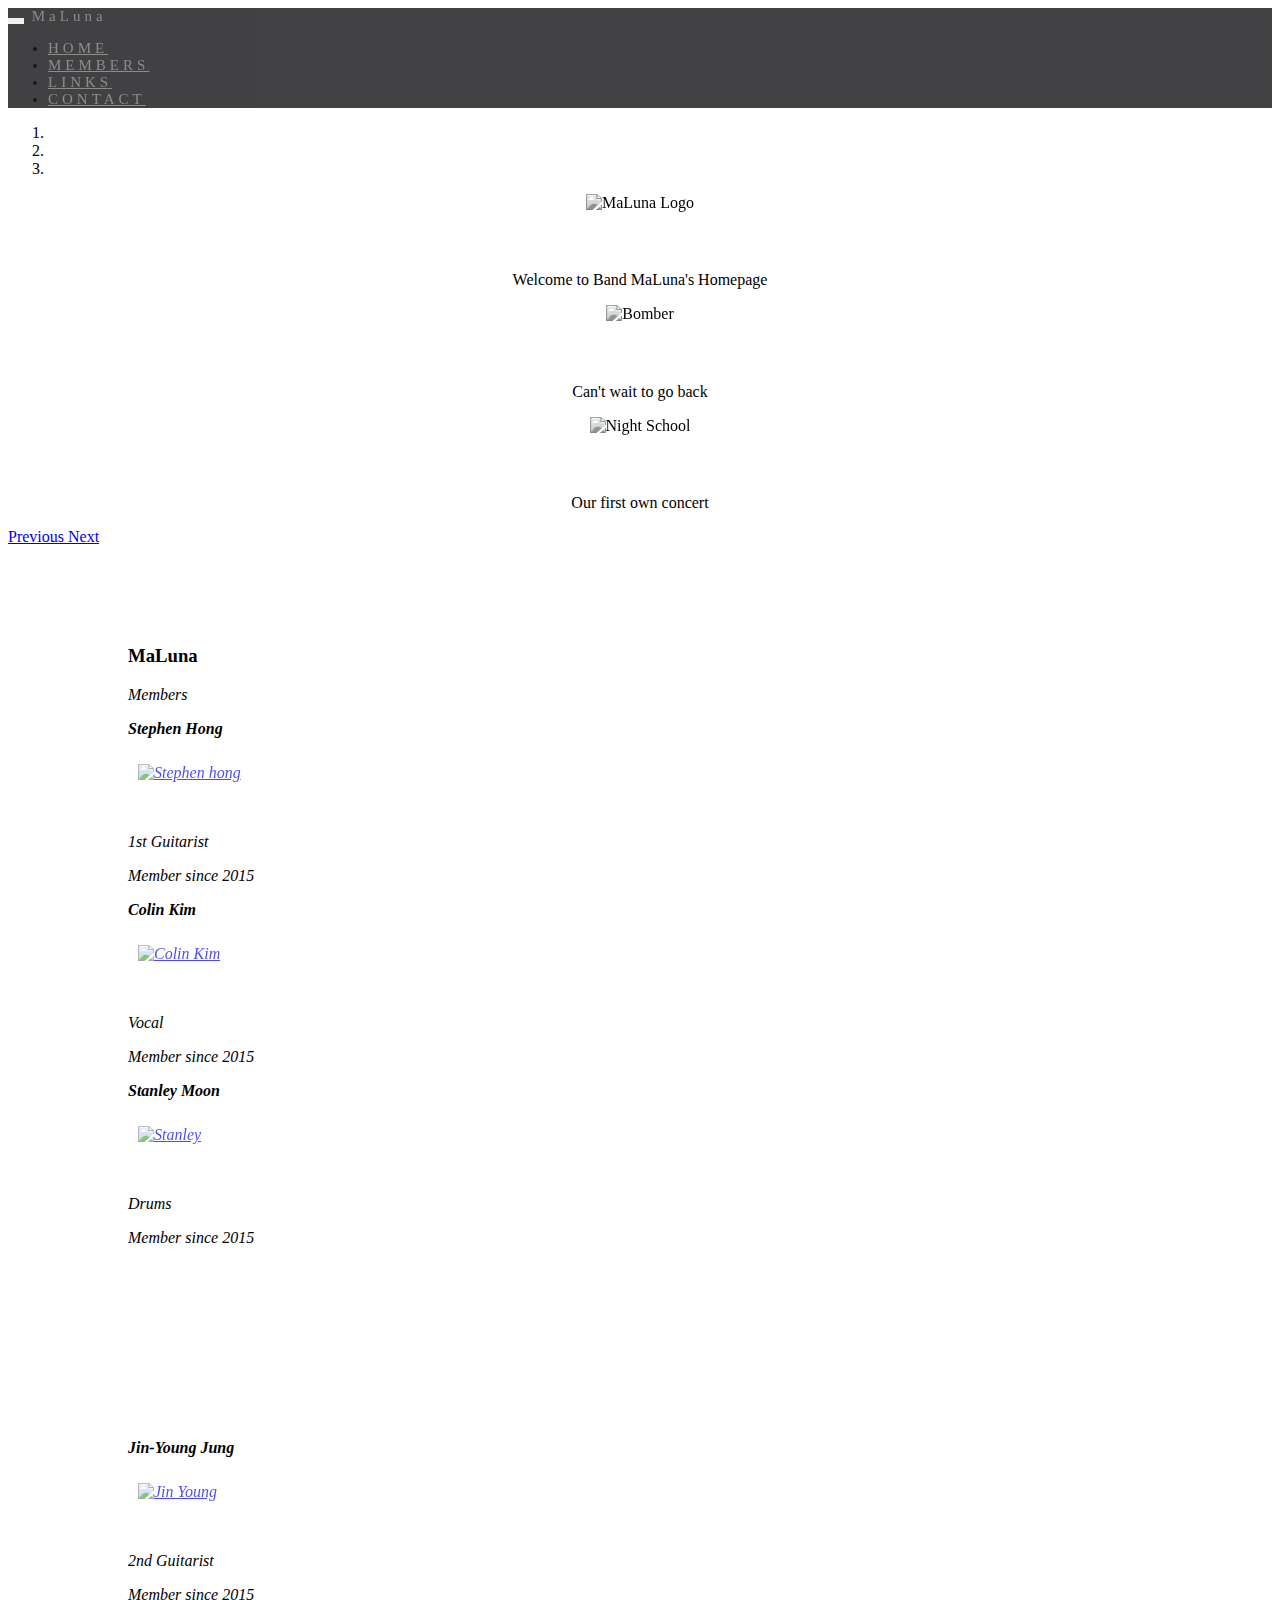
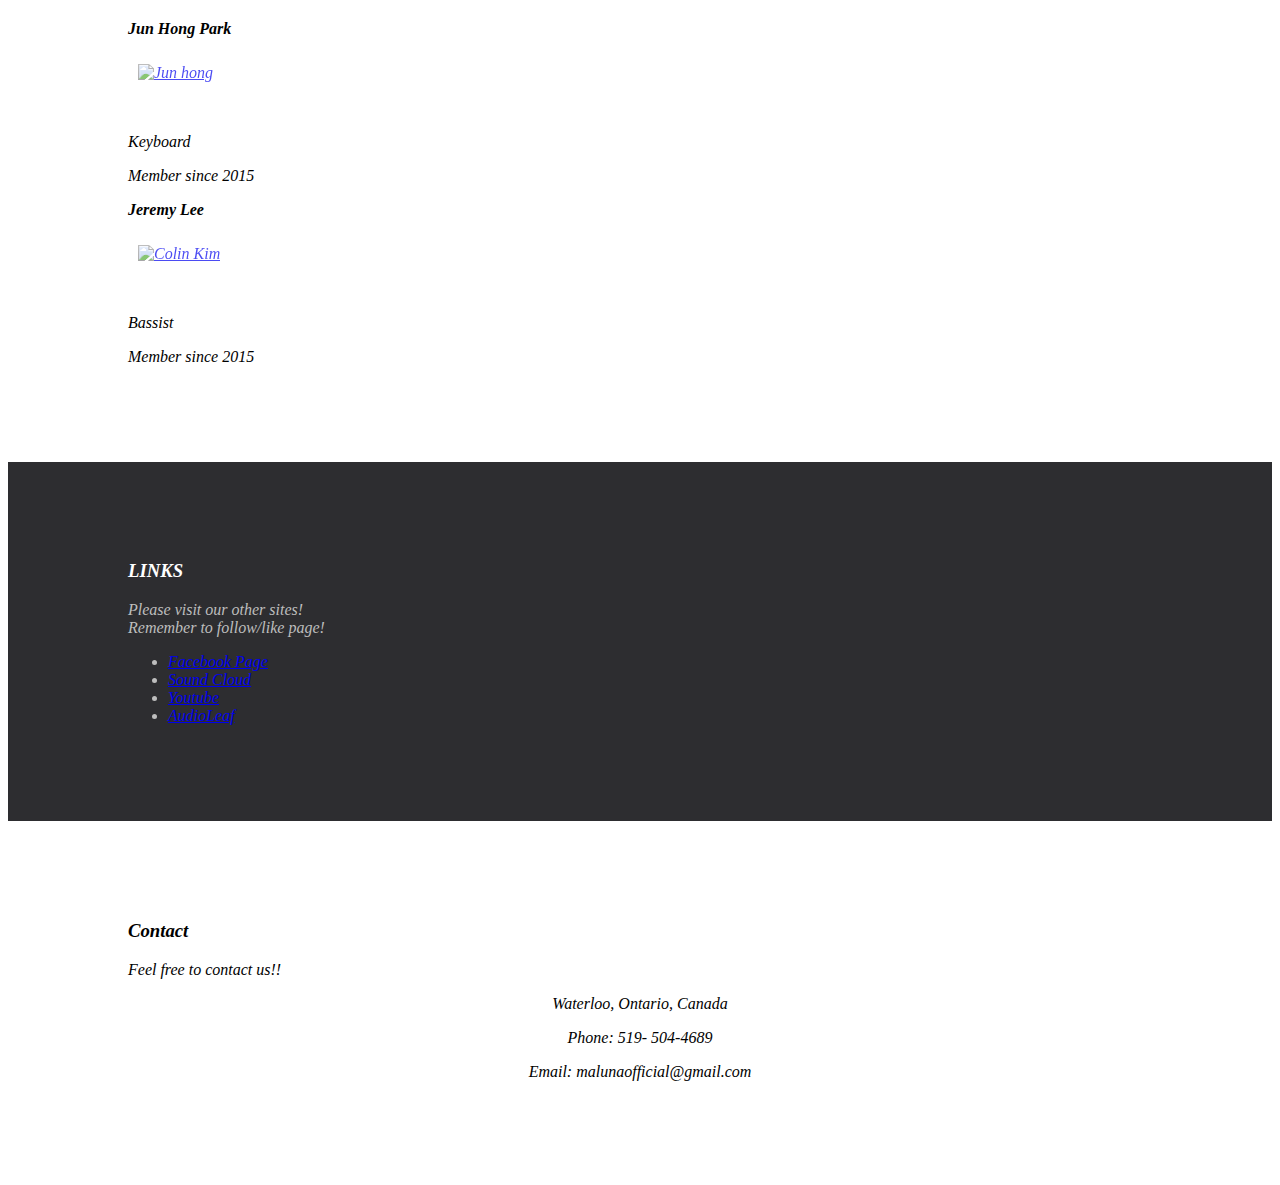
==== index.html @ 720f4a96 "js functionality" ====
<!DOCTYPE html>
<html lang="en">
<head>

  <title>MaLuna Official site</title>
  <meta charset="utf-8">
  <meta name="viewport" content="width=device-width, initial-scale=1">

  <meta property="og:url" content="http://www.malunabandofficial.com/" />
  <meta property="og:image" content="http://www.malunabandofficial.com/images/OFFICIALLOGO.jpeg" />
<meta property="og:title" content="MaLuna Band Official page" />
<meta property="og:description" content="Maluna's page" />


  <link rel="stylesheet" href="css/bootstrap.min.css">
  <script src="https://ajax.googleapis.com/ajax/libs/jquery/1.12.0/jquery.min.js"></script>
  <script src="https://maxcdn.bootstrapcdn.com/bootstrap/3.3.6/js/bootstrap.min.js"></script>
  <link rel="image_src" href="../images/OFFICIALLOGO.jpeg" />
   <style>

  .container {
      padding: 80px 120px;
  }
  .person {
      border: 10px solid transparent;
      margin-bottom: 25px;
      width: 80%;
      height: 80%;
      opacity: 0.7;
  }
  .person:hover {
      border-color: black;
  }

  .carousel-inner > .item > img{
  	-webkit-filter: grayscale(70%);
       filter:grayscale(90%);

       height:600px;
     }

  .carousel-caption h3 {
      color: #fff !important;
  }
  @media (max-width: 600px) {
    .carousel-caption {
      display: none; /* Hide the carousel text when the screen is less than 600 pixels wide */
    }
  }

  .bg-1 {
      background: #2d2d30;
      color: #bdbdbd;
  }
  .bg-1 h3 {color: #fff;}
  .bg-1 p {font-style: italic;}

.navbar {
    margin-bottom: 0;
    background-color: #2d2d30;
    border: 0;
    font-size: 15px !important;
    letter-spacing: 4px;
    opacity:0.9;
}

/* Add a gray color to all navbar links */
.navbar li a, .navbar .navbar-brand {
    color: gray !important;
}

/* On hover, the links will turn white */
.navbar-nav li a:hover {
    color: #fff !important;
}

/* The active link */
.navbar-nav li.active a {
    color: #fff !important;
    background-color:#29292c !important;
}

/* Remove border color from the collapsible button */
.navbar-default .navbar-toggle {
    border-color: transparent;
}

/* Dropdown */
.open .dropdown-toggle {
    color: #fff ;
    background-color: #555 !important;
}

/* Dropdown links */
.dropdown-menu li a {
    color: #000 !important;
}

/* On hover, the dropdown links will turn red */
.dropdown-menu li a:hover {
    background-color: red !important;
}

.item{
  text-align: center;
}

img.no-resize {
  min-height: 100px;
  min-width: 100px;
}
.rotate90 {
    -webkit-transform: rotate(90deg);
    -moz-transform: rotate(90deg);
    -o-transform: rotate(90deg);
    -ms-transform: rotate(90deg);
    transform: rotate(90deg);
}

.images{
    display:inline-block;
    width:100px;
    height:133px;
    overflow:hidden;
    vertical-align:top
}

  </style>

</head>
<body id="myPage" data-spy="scroll" data-target=".navbar" data-offset="50">
<nav class="navbar navbar-default navbar-fixed-top">
	<div class="container-fluid">
		<div class="navbar-header">

      <!--Collapsing navbar when screen gets smaller-->
			<button type="button" class="navbar-toggle" data-toggle="collapse" data-target="#myNavbar">
				<span class="icon-bar"></span>
				<span class="icon-bar"></span>
				<span class="icon-bar"></span>
			</button>
			<a class="navbar-brand" href"#">MaLuna</a>
		</div>


<!-- NAV BAR-->
		<div class="collapse navbar-collapse" id="myNavbar">
			<ul class="nav navbar-nav navbar-right">
				 <li><a href="#myCarousel">HOME</a></li>
        		<li><a href="#band">MEMBERS</a></li>
        		<li><a href="#link">LINKS</a></li>
        		<li><a href="#contact">CONTACT</a></li>
      		</ul>
		</div>
	</div>
</nav>





<div id="myCarousel" class="carousel slide" data-ride="carousel">
  <!-- Indicators -->
  <ol class="carousel-indicators">
    <li data-target="#myCarousel" data-slide-to="0" class="active"></li>
    <li data-target="#myCarousel" data-slide-to="1"></li>
    <li data-target="#myCarousel" data-slide-to="2"></li>
  </ol>

  <!-- Wrapper for slides -->
  <div class="carousel-inner" role="listbox">
    <div class="item active">
      <img class="center-block img-responsive" src="images/OFFICIALLOGO.jpeg" alt="MaLuna Logo">
      <div class="carousel-caption">
        <h3>MaLuna</h3>
        <p>Welcome to Band MaLuna's Homepage</p>
      </div>
    </div>

    <div class="item">
      <img class="center-block img-responsive"src="images/bomber.jpg" alt="Bomber">
      <div class="carousel-caption">
        <h3>Open Mic At Bomber</h3>
        <p>Can't wait to go back</p>
      </div>
    </div>

    <div class="item">
      <img class="center-block img-responsive" src="images/Night1.jpeg" alt="Night School">
      <div class="carousel-caption">
        <h3>Night School</h3>
        <p>Our first own concert</p>
      </div>
    </div>
  </div>

  <!-- Left and right controls -->
  <a class="left carousel-control" href="#myCarousel" role="button" data-slide="prev">
    <span class="glyphicon glyphicon-chevron-left" aria-hidden="true"></span>
    <span class="sr-only">Previous</span>
  </a>
  <a class="right carousel-control" href="#myCarousel" role="button" data-slide="next">
    <span class="glyphicon glyphicon-chevron-right" aria-hidden="true"></span>
    <span class="sr-only">Next</span>
  </a>
</div>



<div id="band" class="container text-center">
  <h3>MaLuna</h3>
  <p><em>Members<em></p>

  <div class="row">
  	<div class="col-sm-4">
  		<p class="text-center"><strong>Stephen Hong </strong></p>
  		<a href="#demo" data-toggle="collapse">
  			<img class="img-responsive img-circle person center-block" src="../images/sanghyun.jpg"  alt="Stephen hong">
  		</a>
  		<div id="demo" class="collapse">
  			<p> 1st Guitarist</p>
  			<p> Member since 2015 </p>
  		</div>
 	</div>

  	<div class="col-sm-4">
  		<p class="text-center"><strong>Colin Kim </strong></p>
  		<a href="#demo2" data-toggle="collapse">
  			<img class="img-responsive img-circle person center-block" src="../images/h1.JPG" alt="Colin Kim">
  		</a>
  		<div id="demo2" class="collapse">
        <p> Vocal </p>
        <p> Member since 2015 </p>

  		</div>
 	</div>

  <div class="col-sm-4">
      <p class="text-center"><strong>Stanley Moon</strong></p>
      <a href="#demo3" data-toggle="collapse">
        <img class="img-responsive img-circle person center-block" src="../images/stanley.jpg" alt="Stanley">
      </a>
      <div id="demo3" class="collapse">
        <p> Drums </p>
        <p> Member since 2015 </p>
      </div>
  </div>
	</div>
</div>



<div class="container text-center">

  <div class="col-sm-4">
      <p class="text-center"><strong>Jin-Young Jung </strong></p>
      <a href="#demo4" data-toggle="collapse">
        <img class="img-responsive img-circle person center-block" src="../images/jyj1.jpg"  alt="Jin Young">
      </a>
      <div id="demo4" class="collapse">
        <p> 2nd Guitarist</p>
        <p> Member since 2015 </p>
      </div>
  </div>
  <div class="col-sm-4">
      <p class="text-center"><strong>Jun Hong Park </strong></p>
      <a href="#demo5" data-toggle="collapse">

        <img class="img-responsive img-circle person center-block" src="../images/junhong1.jpg" style="width:100% height:auto" alt="Jun hong">

      </a>
      <div id="demo5" class="collapse">
        <p> Keyboard</p>
        <p> Member since 2015 </p>
      </div>
  </div>

  <div class="col-sm-4">
      <p class="text-center"><strong>Jeremy Lee </strong></p>
      <a href="#demo6" data-toggle="collapse">

        <img class="img-responsive person img-circle center-block " src="../images/Jeremy.jpg" style="width:100% height:auto" alt="Colin Kim">

      </a>
      <div id="demo6" class="collapse">
        <p> Bassist</p>
        <p> Member since 2015 </p>
      </div>
  </div>

</div>




<!-- Container for links -->
<div class="bg-1">
  <div id= "link" class="container">
    <h3 class="text-center">LINKS</h3>
    <p class="text-center">Please visit our other sites!<br> Remember to follow/like page!</p>
    <ul class="list-group">
      <li class="list-group-item list-group-item-info"><a target="_blank" href='https://www.facebook.com/officialbandMaLuna'/><span class="label label-primary"> Facebook Page </span></a> </li>
      <li class="list-group-item list-group-item-warning"><a target="_blank" href='https://soundcloud.com/maluna-official'><span class="label label-warning">  Sound Cloud </a></span> </li>
      <li class="list-group-item list-group-item-danger"><a target="_blank" href='https://www.youtube.com/channel/UCM0iCtYhwQt9hUHEIuEE7vA'><span class="label label-danger"> Youtube</span></a></li>
      <li class="list-group-item list-group-item-success"><a target="_blank" href='http://www.audioleaf.com/bandmaluna/'><span class="label label-success"> AudioLeaf</span></a></li>
    </ul>
  </div>
</div>





<div id="contact"class="container">
  <h3 class="text-center">Contact</h3>
  <p class="text-center"><em>Feel free to contact us!!</em></p>
  <div class="row test">

     <div class="item">
      <p><span class="glyphicon glyphicon-map-marker text-center"></span>Waterloo, Ontario, Canada</p>
      <p><span class="glyphicon glyphicon-phone text-center"></span>Phone: 519- 504-4689</p>
      <p><span class="glyphicon glyphicon-envelope text-center"></span>Email: malunaofficial@gmail.com</p>
    </div>

  </div>
</div>


<script>
$(document).ready(function(){
  // Initialize Tooltip
  $('[data-toggle="tooltip"]').tooltip();

  // Add smooth scrolling to all links in navbar + footer link
  $(".navbar a, footer a[href='#myPage']").on('click', function(event) {

    // Prevent default anchor click behavior
    event.preventDefault();

    // Store hash
    var hash = this.hash;

    // Using jQuery's animate() method to add smooth page scroll
    // The optional number (900) specifies the number of milliseconds it takes to scroll to the specified area
    $('html, body').animate
    (  {  scrollTop: $(hash).offset().top  }, 900, function(){

      // Add hash (#) to URL when done scrolling (default click behavior)
      window.location.hash = hash;
    });
  });
})
</script>


</body>
</html>
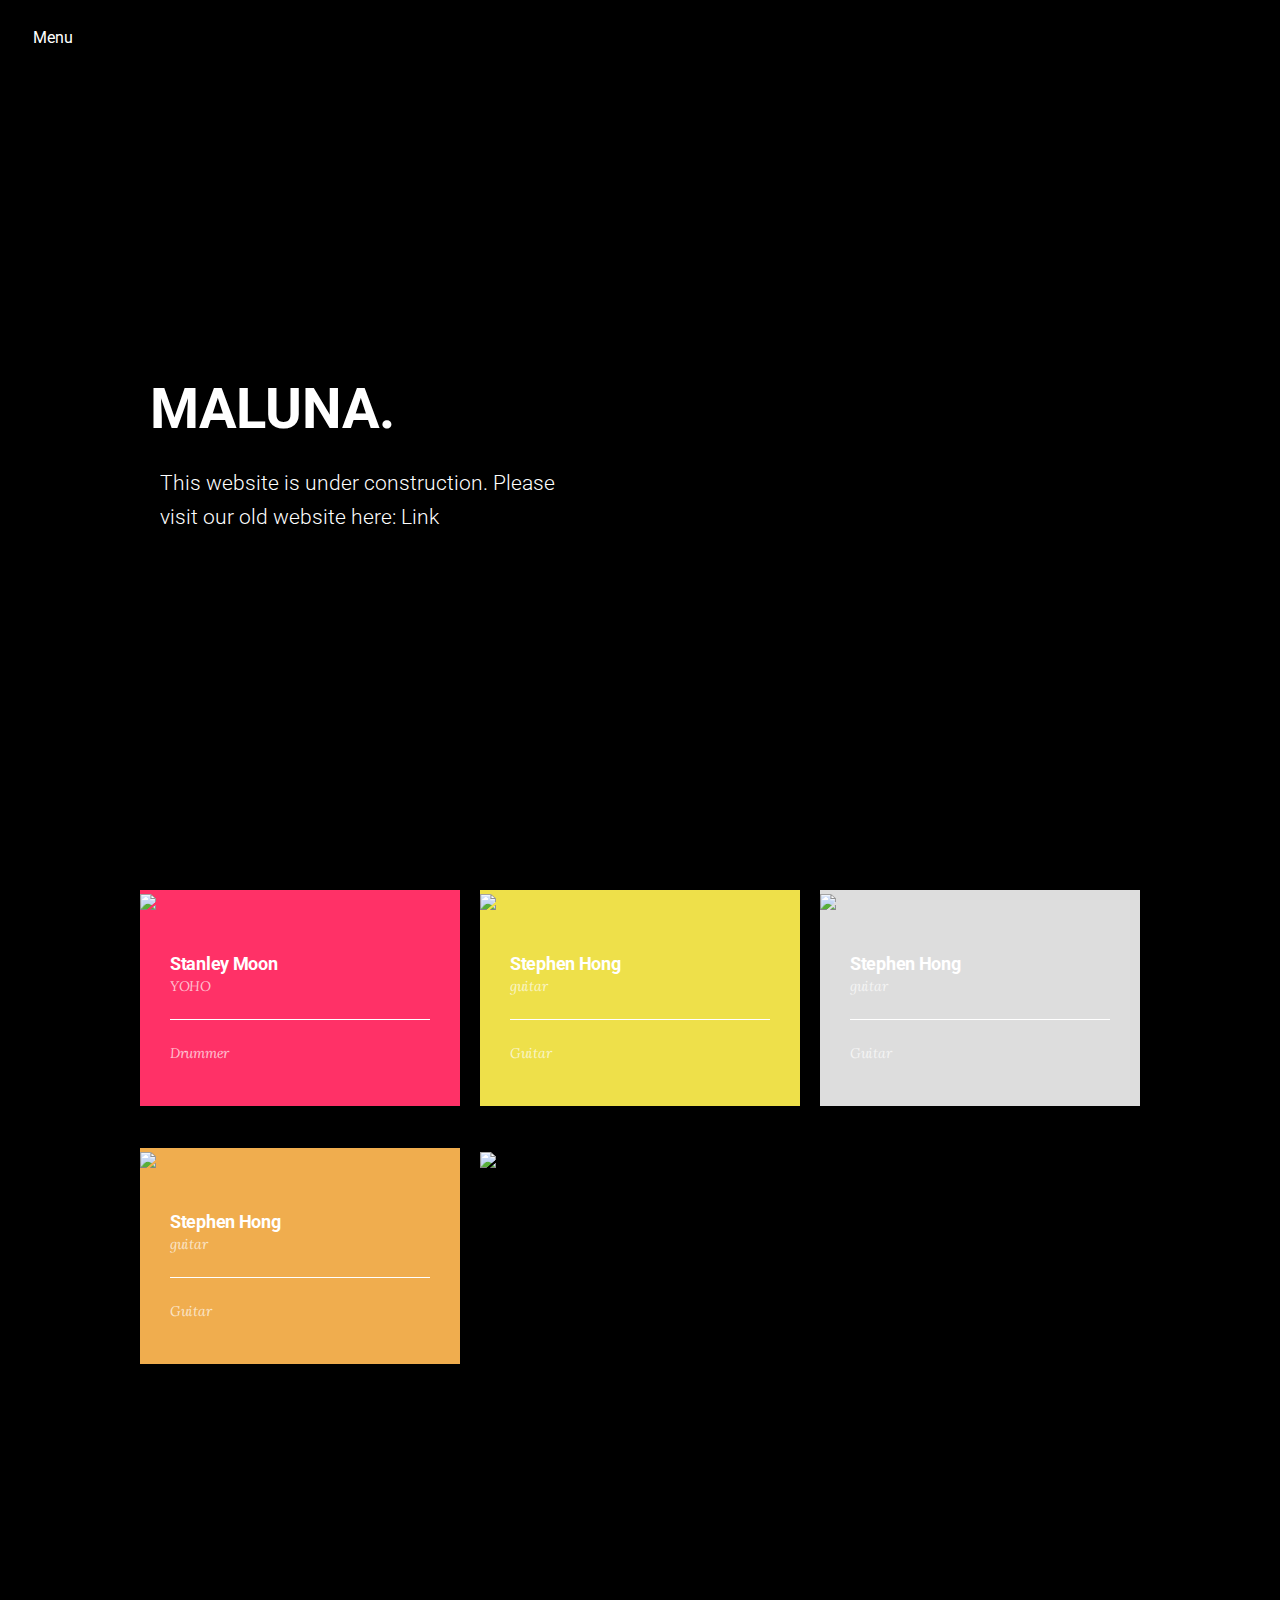
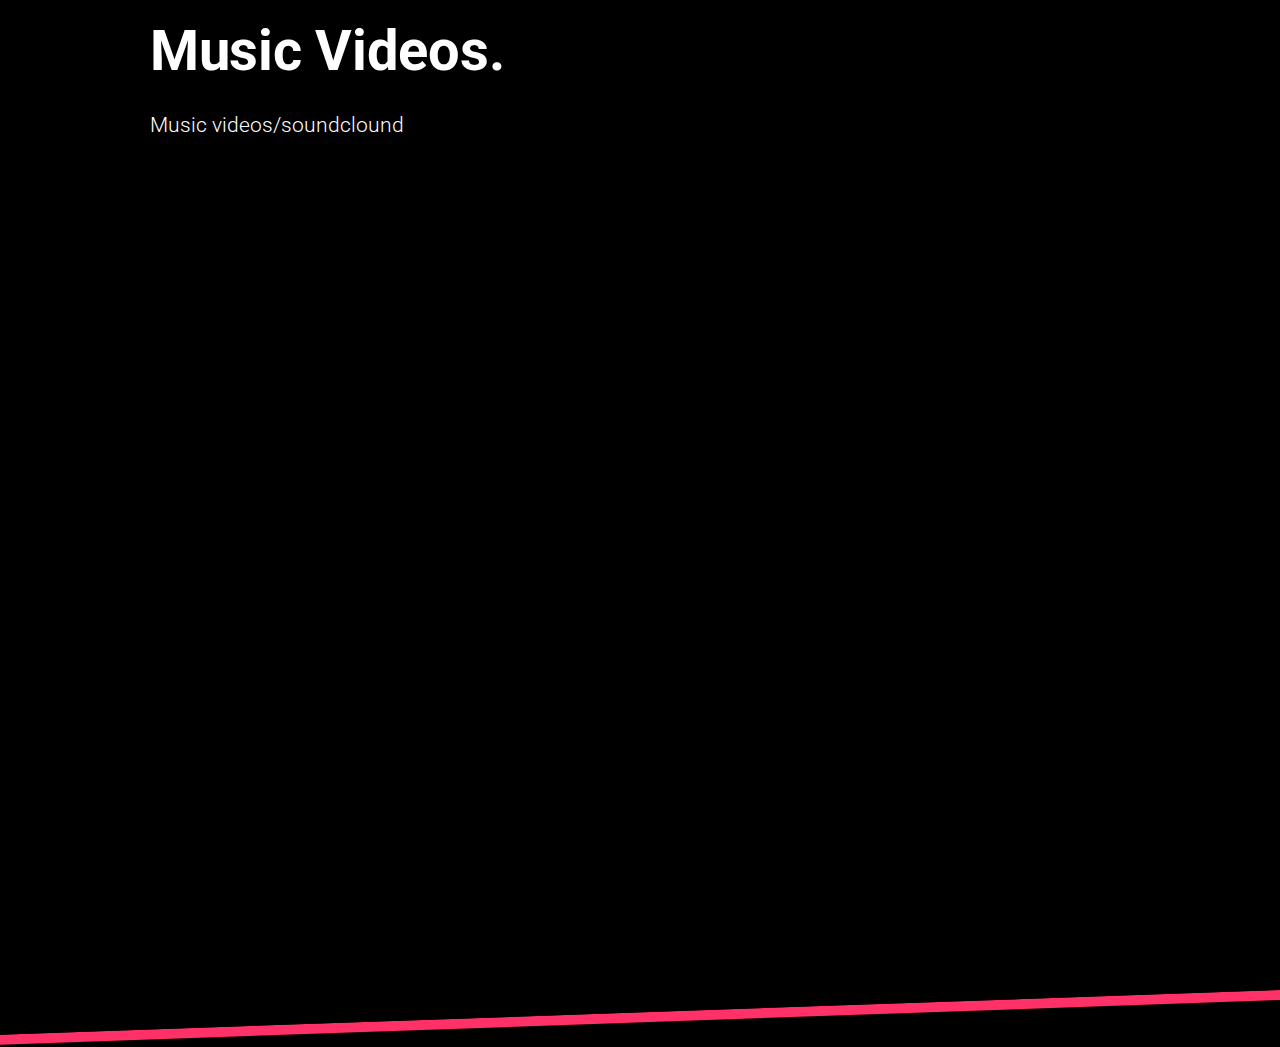
==== commit 6a12dcbd: "New site" ====
--- a/index.html
+++ b/index.html
@@ -1,357 +1,220 @@
 <!DOCTYPE html>
 <html lang="en">
-<head>
-
-  <title>MaLuna Official site</title>
-  <meta charset="utf-8">
-  <meta name="viewport" content="width=device-width, initial-scale=1">
-
-  <meta property="og:url" content="http://www.malunabandofficial.com/" />
-  <meta property="og:image" content="http://www.malunabandofficial.com/images/OFFICIALLOGO.jpeg" />
-<meta property="og:title" content="MaLuna Band Official page" />
-<meta property="og:description" content="Maluna's page" />
-
-
-  <link rel="stylesheet" href="css/bootstrap.min.css">
-  <script src="https://ajax.googleapis.com/ajax/libs/jquery/1.12.0/jquery.min.js"></script>
-  <script src="https://maxcdn.bootstrapcdn.com/bootstrap/3.3.6/js/bootstrap.min.js"></script>
-  <link rel="image_src" href="../images/OFFICIALLOGO.jpeg" />
-   <style>
-
-  .container {
-      padding: 80px 120px;
-  }
-  .person {
-      border: 10px solid transparent;
-      margin-bottom: 25px;
-      width: 80%;
-      height: 80%;
-      opacity: 0.7;
-  }
-  .person:hover {
-      border-color: black;
-  }
-
-  .carousel-inner > .item > img{
-  	-webkit-filter: grayscale(70%);
-       filter:grayscale(90%);
-
-       height:600px;
-     }
-
-  .carousel-caption h3 {
-      color: #fff !important;
-  }
-  @media (max-width: 600px) {
-    .carousel-caption {
-      display: none; /* Hide the carousel text when the screen is less than 600 pixels wide */
-    }
-  }
-
-  .bg-1 {
-      background: #2d2d30;
-      color: #bdbdbd;
-  }
-  .bg-1 h3 {color: #fff;}
-  .bg-1 p {font-style: italic;}
-
-.navbar {
-    margin-bottom: 0;
-    background-color: #2d2d30;
-    border: 0;
-    font-size: 15px !important;
-    letter-spacing: 4px;
-    opacity:0.9;
-}
-
-/* Add a gray color to all navbar links */
-.navbar li a, .navbar .navbar-brand {
-    color: gray !important;
-}
-
-/* On hover, the links will turn white */
-.navbar-nav li a:hover {
-    color: #fff !important;
-}
-
-/* The active link */
-.navbar-nav li.active a {
-    color: #fff !important;
-    background-color:#29292c !important;
-}
-
-/* Remove border color from the collapsible button */
-.navbar-default .navbar-toggle {
-    border-color: transparent;
-}
-
-/* Dropdown */
-.open .dropdown-toggle {
-    color: #fff ;
-    background-color: #555 !important;
-}
-
-/* Dropdown links */
-.dropdown-menu li a {
-    color: #000 !important;
-}
-
-/* On hover, the dropdown links will turn red */
-.dropdown-menu li a:hover {
-    background-color: red !important;
-}
-
-.item{
-  text-align: center;
-}
-
-img.no-resize {
-  min-height: 100px;
-  min-width: 100px;
-}
-.rotate90 {
-    -webkit-transform: rotate(90deg);
-    -moz-transform: rotate(90deg);
-    -o-transform: rotate(90deg);
-    -ms-transform: rotate(90deg);
-    transform: rotate(90deg);
-}
-
-.images{
-    display:inline-block;
-    width:100px;
-    height:133px;
-    overflow:hidden;
-    vertical-align:top
-}
-
-  </style>
-
-</head>
-<body id="myPage" data-spy="scroll" data-target=".navbar" data-offset="50">
-<nav class="navbar navbar-default navbar-fixed-top">
-	<div class="container-fluid">
-		<div class="navbar-header">
-
-      <!--Collapsing navbar when screen gets smaller-->
-			<button type="button" class="navbar-toggle" data-toggle="collapse" data-target="#myNavbar">
-				<span class="icon-bar"></span>
-				<span class="icon-bar"></span>
-				<span class="icon-bar"></span>
-			</button>
-			<a class="navbar-brand" href"#">MaLuna</a>
-		</div>
-
-
-<!-- NAV BAR-->
-		<div class="collapse navbar-collapse" id="myNavbar">
-			<ul class="nav navbar-nav navbar-right">
-				 <li><a href="#myCarousel">HOME</a></li>
-        		<li><a href="#band">MEMBERS</a></li>
-        		<li><a href="#link">LINKS</a></li>
-        		<li><a href="#contact">CONTACT</a></li>
-      		</ul>
-		</div>
-	</div>
-</nav>
-
-
-
-
-
-<div id="myCarousel" class="carousel slide" data-ride="carousel">
-  <!-- Indicators -->
-  <ol class="carousel-indicators">
-    <li data-target="#myCarousel" data-slide-to="0" class="active"></li>
-    <li data-target="#myCarousel" data-slide-to="1"></li>
-    <li data-target="#myCarousel" data-slide-to="2"></li>
-  </ol>
-
-  <!-- Wrapper for slides -->
-  <div class="carousel-inner" role="listbox">
-    <div class="item active">
-      <img class="center-block img-responsive" src="images/OFFICIALLOGO.jpeg" alt="MaLuna Logo">
-      <div class="carousel-caption">
-        <h3>MaLuna</h3>
-        <p>Welcome to Band MaLuna's Homepage</p>
-      </div>
-    </div>
-
-    <div class="item">
-      <img class="center-block img-responsive"src="images/bomber.jpg" alt="Bomber">
-      <div class="carousel-caption">
-        <h3>Open Mic At Bomber</h3>
-        <p>Can't wait to go back</p>
-      </div>
-    </div>
-
-    <div class="item">
-      <img class="center-block img-responsive" src="images/Night1.jpeg" alt="Night School">
-      <div class="carousel-caption">
-        <h3>Night School</h3>
-        <p>Our first own concert</p>
-      </div>
-    </div>
-  </div>
-
-  <!-- Left and right controls -->
-  <a class="left carousel-control" href="#myCarousel" role="button" data-slide="prev">
-    <span class="glyphicon glyphicon-chevron-left" aria-hidden="true"></span>
-    <span class="sr-only">Previous</span>
-  </a>
-  <a class="right carousel-control" href="#myCarousel" role="button" data-slide="next">
-    <span class="glyphicon glyphicon-chevron-right" aria-hidden="true"></span>
-    <span class="sr-only">Next</span>
-  </a>
+  <head>
+    <meta charset="utf-8">
+    <meta http-equiv="X-UA-Compatible" content="IE=edge">
+    <meta name="viewport" content="width=device-width, initial-scale=1">
+    <meta name="description" content="">
+    <meta name="keywords" content="">
+    <meta name="author" content="">
+
+    <title>
+
+        MaLuna Official Website &middot;
+
+    </title>
+
+
+      <link href="http://fonts.googleapis.com/css?family=Lora:400,400italic|Roboto:100,300,400,700" rel="stylesheet">
+      <link href="css/toolkit.css" rel="stylesheet">
+      <link href="css/application.css" rel="stylesheet">
+
+    <style>
+      /* note: this is a hack for ios iframe for bootstrap themes shopify page */
+      /* this chunk of css is not part of the toolkit :) */
+      /* …curses ios, etc… */
+      @media (max-width: 768px) and (-webkit-min-device-pixel-ratio: 2) {
+        body {
+          width: 1px;
+          min-width: 100%;
+          *width: 100%;
+        }
+        #stage {
+          height: 1px;
+          overflow: auto;
+          min-height: 100vh;
+          -webkit-overflow-scrolling: touch;
+        }
+      }
+    </style>
+  </head>
+
+
+<body>
+
+<div class="stage-shelf hidden" id="sidebar">
+  <ul class="nav nav-bordered nav-stacked">
+
+    <li class="nav-header"><small>Sections</small></li>
+<li class="nav-divider"></li>
+    <li>
+      <a href="#grid" data-target="#stage" data-toggle="stage">Members</a>
+    </li>
+    <li>
+      <a href="#chainz" data-target="#stage" data-toggle="stage">MV</a>
+    </li>
+    <li>
+      <a href="#pricing" data-target="#stage" data-toggle="stage">Contact</a>
+    </li>
+    <li>
+      <a href="#footer" data-target="#stage" data-toggle="stage">Other links</a>
+    </li>
+
+    <li class="nav-divider"></li>
+  </ul>
 </div>
 
 
-
-<div id="band" class="container text-center">
-  <h3>MaLuna</h3>
-  <p><em>Members<em></p>
-
+<div class="stage" id="stage">
+<div class="block block-fill-height app-block-wayne"
+     style="background-image: url(images/OFFICIALLOGO.jpeg)">
+
+  <button class="btn btn-link stage-toggle" data-target="#stage" data-toggle="stage">
+    <span class="icon  stage-toggle-icon"></span> Menu </button>
+
+
+  <div class="block-sm-middle block-xs-bottom">
+    <div class="container">
+      <div class="row">
+        <div class="col-sm-5">
+          <h1 class="block-title m-b-md">
+            <span class="text-ribbon text-ribbon-primary">
+              <span>MALUNA.</span>
+            </span>
+          </h1>
+          <p class="lead">
+            <span class="text-ribbon text-ribbon-primary">
+               This website is under construction. Please visit our old website here:
+              <a href="index-old.html">Link</a>
+              </span>
+            </span>
+          </p>
+        </div>
+      </div>
+    </div>
+  </div>
+</div>
+
+
+<div class="block block-inverse block-transparent p-y-0 app-block-grid">
+
+  <div class="block-bg-clip">
+    <div class="block-bg">
+      <div class="block-bg-img"></div>
+    </div>
+  </div>
+  <div class="container" id="grid">
   <div class="row">
-  	<div class="col-sm-4">
-  		<p class="text-center"><strong>Stephen Hong </strong></p>
-  		<a href="#demo" data-toggle="collapse">
-  			<img class="img-responsive img-circle person center-block" src="../images/sanghyun.jpg"  alt="Stephen hong">
-  		</a>
-  		<div id="demo" class="collapse">
-  			<p> 1st Guitarist</p>
-  			<p> Member since 2015 </p>
-  		</div>
- 	</div>
-
-  	<div class="col-sm-4">
-  		<p class="text-center"><strong>Colin Kim </strong></p>
-  		<a href="#demo2" data-toggle="collapse">
-  			<img class="img-responsive img-circle person center-block" src="../images/h1.JPG" alt="Colin Kim">
-  		</a>
-  		<div id="demo2" class="collapse">
-        <p> Vocal </p>
-        <p> Member since 2015 </p>
-
-  		</div>
- 	</div>
-
-  <div class="col-sm-4">
-      <p class="text-center"><strong>Stanley Moon</strong></p>
-      <a href="#demo3" data-toggle="collapse">
-        <img class="img-responsive img-circle person center-block" src="../images/stanley.jpg" alt="Stanley">
-      </a>
-      <div id="demo3" class="collapse">
-        <p> Drums </p>
-        <p> Member since 2015 </p>
-      </div>
-  </div>
-	</div>
+    <div class="col-lg-4 col-sm-6">
+      <div class="row m-b">
+        <div class="col-lg-12">
+          <div class="panel panel-bold panel-danger">
+            <img src="images/stanley.jpg">
+            <div class="panel-body">
+              <h4 class="m-b-0">Stanley Moon</h4>
+              <p class="text-serif"><em>YOHO</em></p>
+              <hr>
+              <p class="text-serif"><em>Drummer</em></p>
+            </div>
+          </div>
+        </div>
+      </div>
+      <div class="row m-b hidden-xs">
+        <div class="col-lg-12">
+          <div class="panel panel-bold panel-warning">
+            <img src="images/sanghyun.jpg">
+            <div class="panel-body ">
+              <h4 class="m-b-0">Stephen Hong</h4>
+              <p class="text-serif"><em>guitar</em></p>
+              <hr>
+              <p class="text-serif"><em>Guitar</em></p>
+            </div>
+        </div>
+       </div>
+      </div>
+    </div>
+    <div class="col-lg-8 col-sm-6">
+      <div class="row">
+        <div class="col-lg-6 m-b">
+          <div class="app-box-shadow">
+            <div class="panel panel-bold panel-primary">
+            <img src="images/jeremy.jpg">
+            <div class="panel-body">
+              <h4 class="m-b-0">Stephen Hong</h4>
+              <p class="text-serif"><em>guitar</em></p>
+              <hr>
+              <p class="text-serif"><em>Guitar</em></p>
+            </div>
+          </div>
+          </div>
+        </div>
+        <div class="col-lg-6 m-b">
+          <div class="app-box-shadow">
+            <div class="panel panel-bold panel-default">
+              <img src="images/jyj1.jpg">
+              <div class="panel-body">
+                <h4 class="m-b-0">Stephen Hong</h4>
+                <p class="text-serif"><em>guitar</em></p>
+                <hr>
+                <p class="text-serif"><em>Guitar</em></p>
+              </div>
+            </div>
+          </div>
+        </div>
+      </div>
+      <div class="row hidden-xs">
+        <div class="col-lg-12">
+          <img src="images/bomber.jpg">
+       </div>
+      </div>
+    </div>
+  </div>
+  </div>
+  </div>
+
+  <div class="block block-fill-height block-transparent block-inverse block-angle app-block-kanye">
+    <div class="block-bg-clip">
+      <div class="block-bg">
+        <div class="block-bg-img block-bg-img-top"
+             style="background-image: url(images/mv3.jpg)">
+        </div>
+      </div>
+    </div>
+
+    <div class="block-xs-middle">
+      <div class="container">
+        <div class="row">
+          <div class="col-sm-5">
+            <h1 class="block-title m-b-md">
+              <span class="text-ribbon">
+                <span>Music Videos.</span>
+              </span>
+            </h1>
+            <p class="lead">
+              <span class="text-ribbon">
+                <span>
+                Music videos/soundclound
+                </span>
+              </span>
+            </p>
+          </div>
+        </div>
+        <div class="row m-b-lg">
+          <div class="col-sm-8">
+            <div class="embed-responsive embed-responsive-16by9">
+              <iframe width="682" height="384" src="https://www.youtube.com/embed/XCmUEI4sHe8" frameborder="0" allowfullscreen></iframe>
+            </div>
+            <iframe width="100%" height="300" scrolling="no" frameborder="no" src="https://w.soundcloud.com/player/?url=https%3A//api.soundcloud.com/tracks/295853119%3Fsecret_token%3Ds-XI0sC&amp;auto_play=true&amp;hide_related=false&amp;show_comments=true&amp;show_user=true&amp;show_reposts=false&amp;visual=true"></iframe>
+          </div>
+        </div>
+      </div>
+    </div>
+  </div>
+
 </div>
 
-
-
-<div class="container text-center">
-
-  <div class="col-sm-4">
-      <p class="text-center"><strong>Jin-Young Jung </strong></p>
-      <a href="#demo4" data-toggle="collapse">
-        <img class="img-responsive img-circle person center-block" src="../images/jyj1.jpg"  alt="Jin Young">
-      </a>
-      <div id="demo4" class="collapse">
-        <p> 2nd Guitarist</p>
-        <p> Member since 2015 </p>
-      </div>
-  </div>
-  <div class="col-sm-4">
-      <p class="text-center"><strong>Jun Hong Park </strong></p>
-      <a href="#demo5" data-toggle="collapse">
-
-        <img class="img-responsive img-circle person center-block" src="../images/junhong1.jpg" style="width:100% height:auto" alt="Jun hong">
-
-      </a>
-      <div id="demo5" class="collapse">
-        <p> Keyboard</p>
-        <p> Member since 2015 </p>
-      </div>
-  </div>
-
-  <div class="col-sm-4">
-      <p class="text-center"><strong>Jeremy Lee </strong></p>
-      <a href="#demo6" data-toggle="collapse">
-
-        <img class="img-responsive person img-circle center-block " src="../images/Jeremy.jpg" style="width:100% height:auto" alt="Colin Kim">
-
-      </a>
-      <div id="demo6" class="collapse">
-        <p> Bassist</p>
-        <p> Member since 2015 </p>
-      </div>
-  </div>
-
-</div>
-
-
-
-
-<!-- Container for links -->
-<div class="bg-1">
-  <div id= "link" class="container">
-    <h3 class="text-center">LINKS</h3>
-    <p class="text-center">Please visit our other sites!<br> Remember to follow/like page!</p>
-    <ul class="list-group">
-      <li class="list-group-item list-group-item-info"><a target="_blank" href='https://www.facebook.com/officialbandMaLuna'/><span class="label label-primary"> Facebook Page </span></a> </li>
-      <li class="list-group-item list-group-item-warning"><a target="_blank" href='https://soundcloud.com/maluna-official'><span class="label label-warning">  Sound Cloud </a></span> </li>
-      <li class="list-group-item list-group-item-danger"><a target="_blank" href='https://www.youtube.com/channel/UCM0iCtYhwQt9hUHEIuEE7vA'><span class="label label-danger"> Youtube</span></a></li>
-      <li class="list-group-item list-group-item-success"><a target="_blank" href='http://www.audioleaf.com/bandmaluna/'><span class="label label-success"> AudioLeaf</span></a></li>
-    </ul>
-  </div>
-</div>
-
-
-
-
-
-<div id="contact"class="container">
-  <h3 class="text-center">Contact</h3>
-  <p class="text-center"><em>Feel free to contact us!!</em></p>
-  <div class="row test">
-
-     <div class="item">
-      <p><span class="glyphicon glyphicon-map-marker text-center"></span>Waterloo, Ontario, Canada</p>
-      <p><span class="glyphicon glyphicon-phone text-center"></span>Phone: 519- 504-4689</p>
-      <p><span class="glyphicon glyphicon-envelope text-center"></span>Email: malunaofficial@gmail.com</p>
-    </div>
-
-  </div>
-</div>
-
-
-<script>
-$(document).ready(function(){
-  // Initialize Tooltip
-  $('[data-toggle="tooltip"]').tooltip();
-
-  // Add smooth scrolling to all links in navbar + footer link
-  $(".navbar a, footer a[href='#myPage']").on('click', function(event) {
-
-    // Prevent default anchor click behavior
-    event.preventDefault();
-
-    // Store hash
-    var hash = this.hash;
-
-    // Using jQuery's animate() method to add smooth page scroll
-    // The optional number (900) specifies the number of milliseconds it takes to scroll to the specified area
-    $('html, body').animate
-    (  {  scrollTop: $(hash).offset().top  }, 900, function(){
-
-      // Add hash (#) to URL when done scrolling (default click behavior)
-      window.location.hash = hash;
-    });
-  });
-})
-</script>
-
-
-</body>
+    <script src="js/jquery.min.js"></script>
+    <script src="js/toolkit.js"></script>
+    <script src="js/application.js"></script>
+  </body>
 </html>
--- a/css/application.css
+++ b/css/application.css
@@ -0,0 +1,73 @@
+/*
+ * Bold Application level overrides
+ * (things that dont make sense in a toolkit :)
+ * copyright @colossal 2015
+ */
+
+/* main app navbar */
+.app-navbar {
+  position: absolute;
+  z-index: 2;
+  width: 100%;
+}
+.app-navbar .icon {
+  margin-right: 5px;
+}
+
+/* wayne */
+.app-block-wayne {
+  background-color: #000;
+}
+.app-block-wayne .row {
+  margin-bottom: 75px;
+}
+
+/* music grid */
+.app-block-grid {
+  margin-top: -25px;
+}
+.app-block-grid .container {
+  position: relative;
+  top: -75px;
+  z-index: 2;
+}
+.app-block-grid img {
+  width: 100%;
+}
+
+
+/* chainz block */
+.app-block-chainz {
+  z-index: 5;
+}
+.app-block-chainz .block-bg {
+  border-bottom: 10px solid #eee04a;
+}
+
+
+/* kanye block */
+.app-block-kanye {
+  z-index: 4;
+}
+.app-block-kanye .block-bg {
+  border-bottom: 10px solid #ff3167;
+}
+
+
+/* mosdef block */
+.block-app-mosdef {
+  z-index: 3;
+  margin-bottom: -25px;
+}
+.block-app-mosdef .block-bg {
+  border-bottom: 10px solid #eee04a;
+}
+
+
+/* nicki */
+.app-block-nicki {
+  background-color: #e7e9d4;
+}
+.app-block-nicki h4 {
+  font-weight: 400;
+}
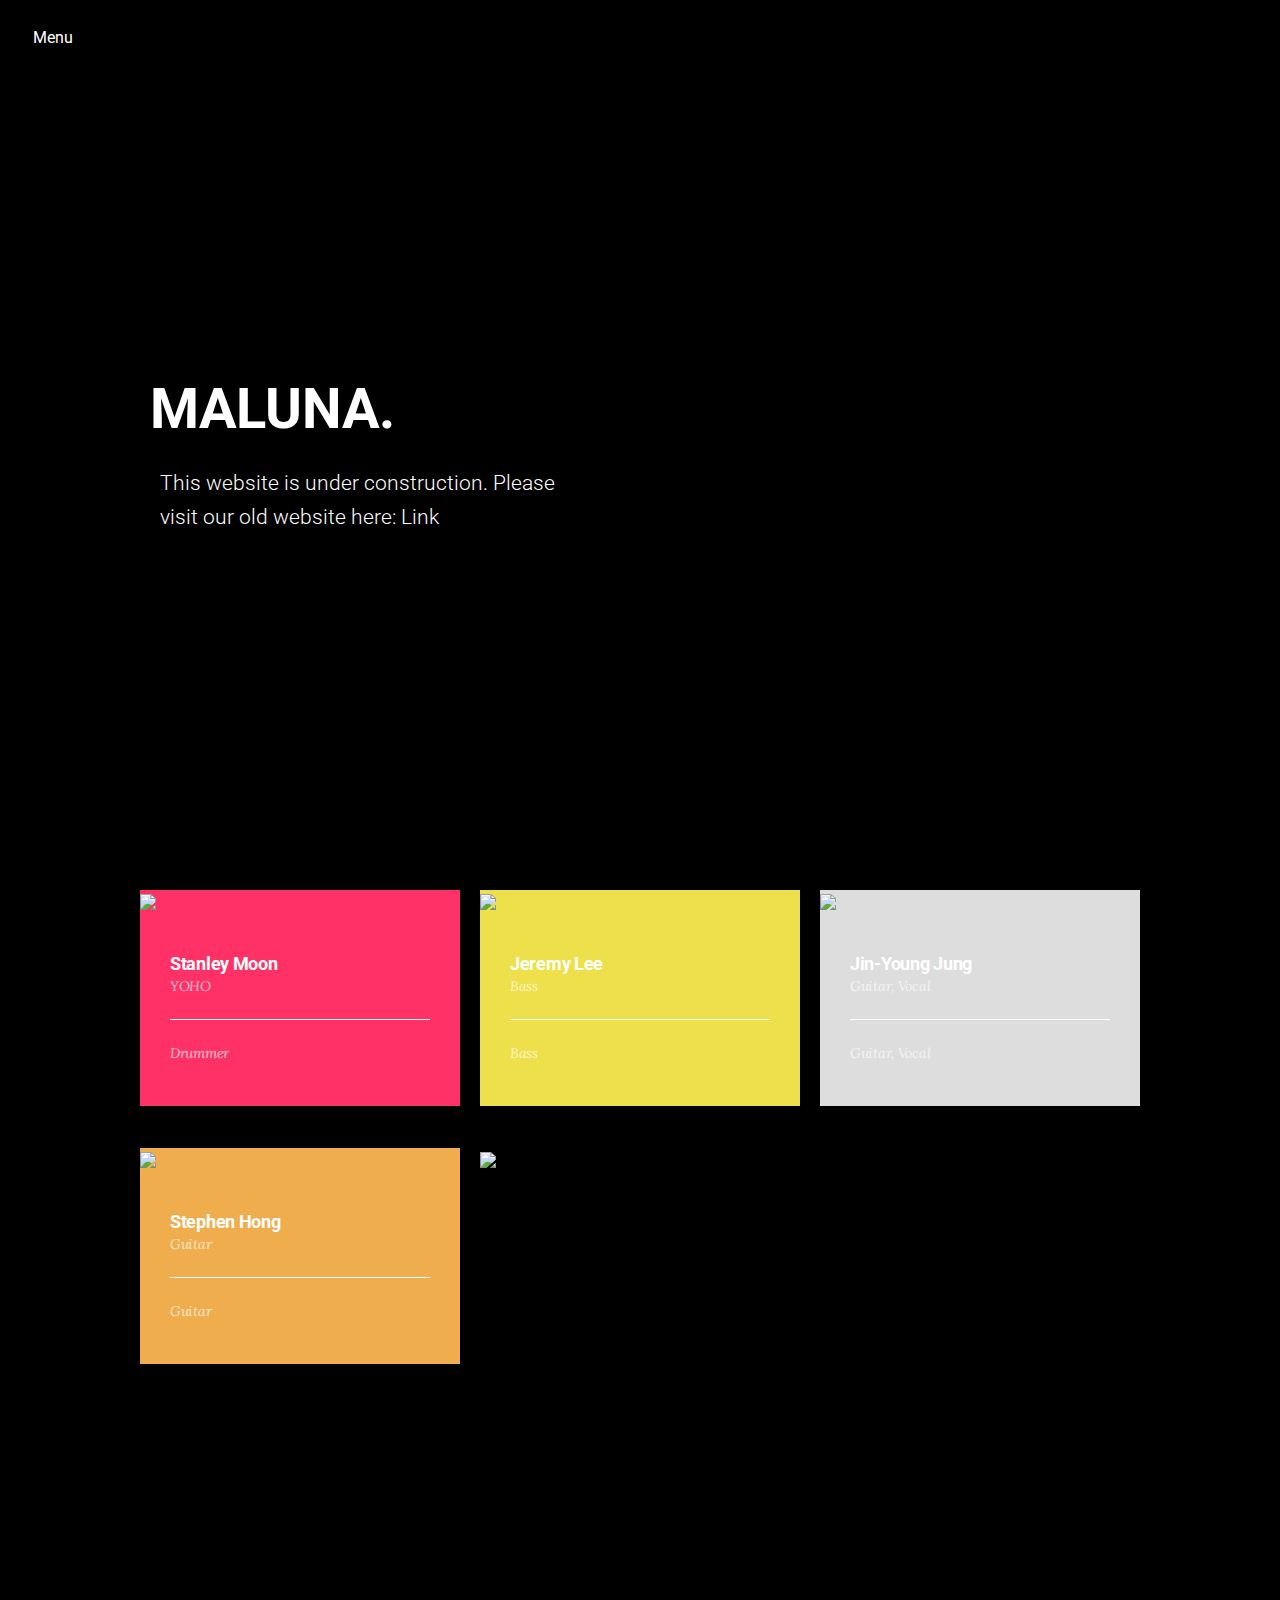
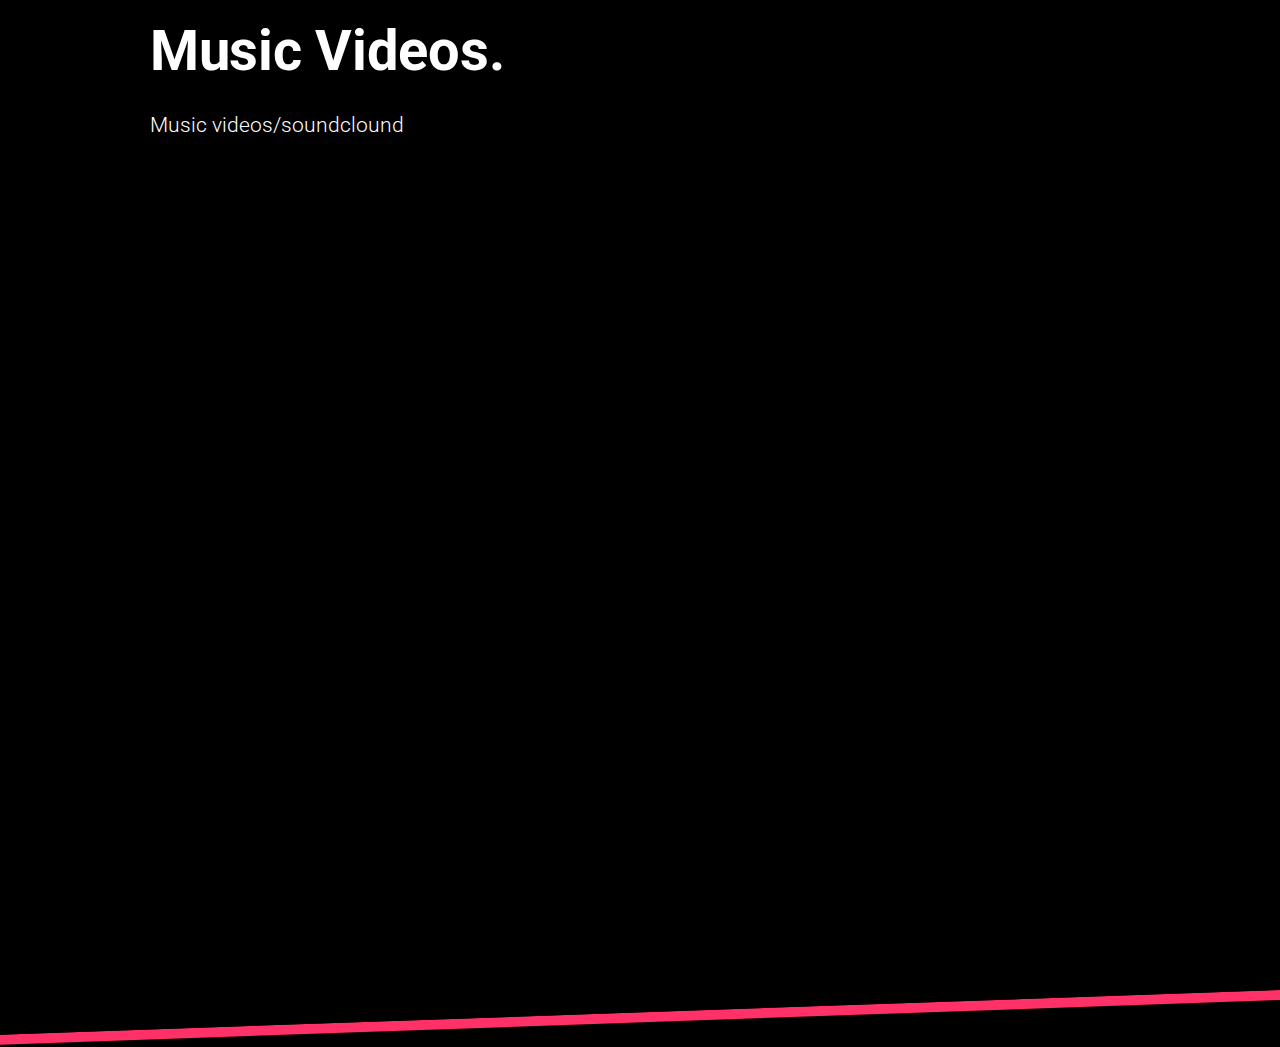
==== commit 6605d459: "names" ====
--- a/index.html
+++ b/index.html
@@ -125,7 +125,7 @@
             <img src="images/sanghyun.jpg">
             <div class="panel-body ">
               <h4 class="m-b-0">Stephen Hong</h4>
-              <p class="text-serif"><em>guitar</em></p>
+              <p class="text-serif"><em>Guitar</em></p>
               <hr>
               <p class="text-serif"><em>Guitar</em></p>
             </div>
@@ -140,10 +140,10 @@
             <div class="panel panel-bold panel-primary">
             <img src="images/jeremy.jpg">
             <div class="panel-body">
-              <h4 class="m-b-0">Stephen Hong</h4>
-              <p class="text-serif"><em>guitar</em></p>
+              <h4 class="m-b-0">Jeremy Lee</h4>
+              <p class="text-serif"><em>Bass</em></p>
               <hr>
-              <p class="text-serif"><em>Guitar</em></p>
+              <p class="text-serif"><em>Bass</em></p>
             </div>
           </div>
           </div>
@@ -153,10 +153,10 @@
             <div class="panel panel-bold panel-default">
               <img src="images/jyj1.jpg">
               <div class="panel-body">
-                <h4 class="m-b-0">Stephen Hong</h4>
-                <p class="text-serif"><em>guitar</em></p>
+                <h4 class="m-b-0"> Jin-Young Jung</h4>
+                <p class="text-serif"><em>Guitar, Vocal</em></p>
                 <hr>
-                <p class="text-serif"><em>Guitar</em></p>
+                <p class="text-serif"><em>Guitar, Vocal</em></p>
               </div>
             </div>
           </div>
